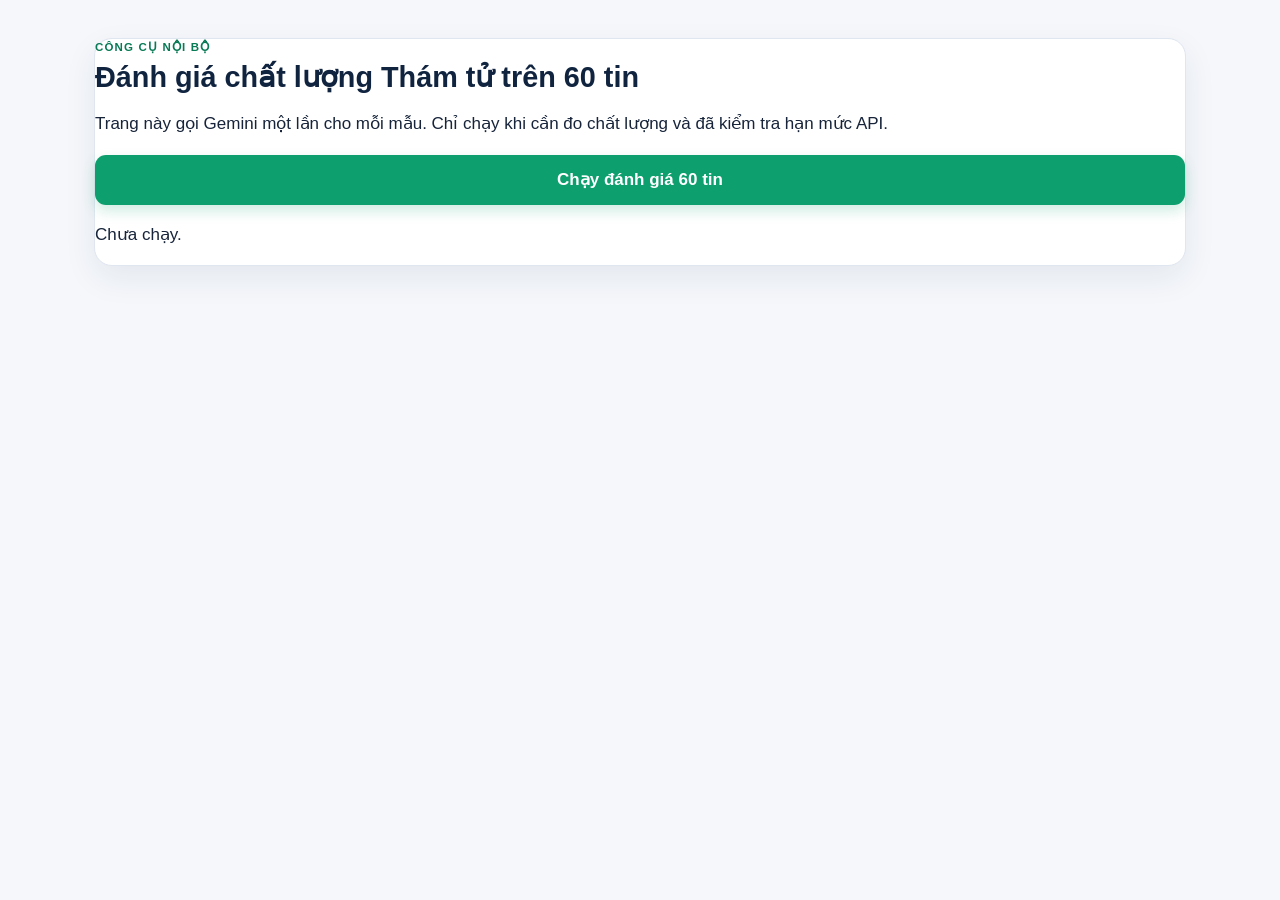
==== evaluation.html @ e49171df "Co-authored-by: 0142905547 <0142905547@users.noreply.github.com> Co-authored-by: Rex Lapis <Michikat" ====
<!DOCTYPE html>
<html lang="vi">
<head>
    <meta charset="UTF-8">
    <meta name="viewport" content="width=device-width, initial-scale=1.0">
    <title>ScamCheck - Đánh giá 60 tin</title>
    <link rel="stylesheet" href="style.css">
</head>
<body class="evaluation-page">
    <main>
        <div class="content-card evaluation-card">
            <p class="eyebrow">Công cụ nội bộ</p>
            <h1>Đánh giá chất lượng Thám tử trên 60 tin</h1>
            <p>Trang này gọi Gemini một lần cho mỗi mẫu. Chỉ chạy khi cần đo chất lượng và đã kiểm tra hạn mức API.</p>
            <button type="button" id="runEvaluationBtn" class="primary-action">Chạy đánh giá 60 tin</button>
            <button type="button" id="downloadEvaluationBtn" class="utility-btn hidden">Tải báo cáo JSON</button>
            <p id="evaluationProgress" aria-live="polite">Chưa chạy.</p>
            <div id="evaluationSummary"></div>
            <div class="evaluation-table-wrap"><table id="evaluationTable"></table></div>
        </div>
    </main>
    <script src="config.js"></script>
    <script src="evaluation-dataset.js"></script>
    <script type="module" src="evaluation.js"></script>
</body>
</html>
---- style.css ----
* { box-sizing: border-box; }

:root {
    --navy: #10233f;
    --navy-soft: #203b60;
    --blue: #2563eb;
    --blue-light: #eaf2ff;
    --green: #0d9f6e;
    --green-dark: #087a55;
    --green-light: #e5f7f0;
    --orange: #e87922;
    --red: #d83a3a;
    --ink: #17243a;
    --muted: #66758c;
    --line: #dfe6ef;
    --surface: #fff;
    --canvas: #f5f7fb;
    --shadow: 0 12px 32px rgb(25 48 78 / 8%);
}

html { scroll-behavior: smooth; }
body {
    margin: 0;
    background: var(--canvas);
    color: var(--ink);
    font-family: Inter, "Segoe UI", Arial, sans-serif;
    font-size: 17px;
    line-height: 1.55;
}
button, textarea { font: inherit; }
button { cursor: pointer; }
.hidden { display: none !important; }

.app-shell { display: grid; min-height: 100vh; grid-template-columns: 276px minmax(0, 1fr); }
.sidebar {
    position: sticky;
    top: 0;
    display: flex;
    height: 100vh;
    flex-direction: column;
    padding: 28px 20px;
    border-right: 1px solid var(--line);
    background: #fbfcfe;
}
.brand { display: flex; align-items: center; gap: 12px; color: var(--navy); text-decoration: none; }
.brand-mark {
    display: grid;
    width: 46px;
    height: 46px;
    place-items: center;
    border-radius: 14px 14px 20px 20px;
    background: var(--green);
    box-shadow: 0 6px 14px rgb(13 159 110 / 23%);
    color: #fff;
    font-size: 1.45rem;
    font-weight: 900;
}
.brand strong, .brand small { display: block; }
.brand strong { font-size: 1.18rem; }
.brand small { color: var(--muted); font-size: .76rem; }
.category-navigation { margin-top: 48px; }
.nav-label { margin: 0 12px 10px; color: #8a96a8; font-size: .72rem; font-weight: 800; letter-spacing: .12em; text-transform: uppercase; }
.category-btn {
    display: flex;
    width: 100%;
    align-items: center;
    gap: 12px;
    margin: 5px 0;
    padding: 12px;
    border: 0;
    border-radius: 13px;
    background: transparent;
    color: #52627a;
    text-align: left;
}
.category-btn:hover { background: #f0f4f8; color: var(--navy); }
.category-btn.is-active { background: var(--green-light); color: var(--green-dark); }
.category-icon {
    display: grid;
    flex: 0 0 40px;
    height: 40px;
    place-items: center;
    border: 1px solid var(--line);
    border-radius: 11px;
    background: #fff;
    font-size: 1.25rem;
    font-weight: 800;
}
.category-btn.is-active .category-icon { border-color: #b8e9d8; background: #fff; }
.category-btn strong, .category-btn small { display: block; }
.category-btn strong { font-size: .95rem; }
.category-btn small { margin-top: 2px; color: #8793a5; font-size: .7rem; font-weight: 500; }
.sidebar-tip { display: flex; gap: 10px; margin-top: auto; padding: 14px; border: 1px solid #cfe9df; border-radius: 14px; background: var(--green-light); }
.sidebar-tip p { margin: 0; color: #426356; font-size: .73rem; line-height: 1.45; }
.sidebar-tip strong { display: block; margin-bottom: 2px; color: var(--green-dark); font-size: .78rem; }

.main-column { min-width: 0; }
.topbar { display: flex; min-height: 102px; align-items: center; justify-content: space-between; padding: 20px clamp(24px, 5vw, 64px); border-bottom: 1px solid var(--line); background: rgb(255 255 255 / 88%); }
.eyebrow { margin: 0 0 3px; color: var(--green-dark); font-size: .72rem; font-weight: 800; letter-spacing: .1em; text-transform: uppercase; }
h1, h2, h3, h4, p { overflow-wrap: break-word; }
h1 { margin: 0; color: var(--navy); font-size: clamp(1.35rem, 3vw, 1.8rem); line-height: 1.2; }
h2 { margin: 9px 0; color: var(--navy); font-size: clamp(1.7rem, 4vw, 2.45rem); line-height: 1.18; }
h3 { color: var(--navy); }
.safety-status { display: flex; align-items: center; gap: 8px; padding: 8px 13px; border: 1px solid #cceadd; border-radius: 999px; background: #f3fbf8; color: var(--green-dark); font-size: .78rem; font-weight: 700; }
.safety-status span { width: 8px; height: 8px; border-radius: 50%; background: var(--green); box-shadow: 0 0 0 4px rgb(13 159 110 / 12%); }
main { width: min(100%, 1220px); margin-inline: auto; padding: 38px clamp(24px, 5vw, 64px) 60px; }

.welcome-panel { display: flex; align-items: center; justify-content: space-between; gap: 30px; margin-bottom: 28px; padding: 28px 34px; overflow: hidden; border: 1px solid #cceadf; border-radius: 20px; background: linear-gradient(120deg, #f0faf6 0%, #f9fcfb 70%); }
.welcome-panel p, .section-intro p { max-width: 700px; margin: 0; color: var(--muted); }
.section-tag { display: inline-flex; padding: 5px 10px; border-radius: 999px; background: #dff5ec; color: var(--green-dark); font-size: .72rem; font-weight: 800; letter-spacing: .07em; text-transform: uppercase; }
.section-tag.blue { background: var(--blue-light); color: #2358bd; }
.section-tag.orange { background: #fff0e4; color: #b5530a; }
.shield-visual { display: grid; flex: 0 0 90px; height: 98px; place-items: center; border-radius: 28px 28px 42px 42px; background: var(--green); box-shadow: 0 15px 35px rgb(13 159 110 / 22%); color: #fff; font-size: 2.8rem; font-weight: 800; }
.checker-grid { display: grid; grid-template-columns: minmax(0, 1.7fr) minmax(260px, .8fr); gap: 22px; align-items: start; }
.content-card { border: 1px solid var(--line); border-radius: 18px; background: var(--surface); box-shadow: var(--shadow); }
.input-card, .guide-card, .practice-card, .history-card { padding: clamp(22px, 4vw, 34px); }
.card-heading, .card-heading > div, .history-heading { display: flex; align-items: center; justify-content: space-between; gap: 12px; }
.card-heading { margin-bottom: 25px; }
.card-heading h3, .history-heading h3 { margin: 0; font-size: 1.15rem; }
.step-number { display: inline-grid; width: 32px; height: 32px; place-items: center; border-radius: 9px; background: var(--green-light); color: var(--green-dark); font-weight: 800; }
.privacy-note { color: var(--muted); font-size: .72rem; }
label { display: block; margin-bottom: 8px; color: #35445b; font-size: .86rem; font-weight: 700; }
textarea { width: 100%; min-height: 180px; padding: 16px; border: 1.5px solid #cfd8e5; border-radius: 13px; outline: none; color: var(--ink); line-height: 1.6; resize: vertical; transition: .2s; }
textarea:focus { border-color: var(--green); box-shadow: 0 0 0 4px rgb(13 159 110 / 10%); }
textarea::placeholder { color: #9aa5b5; }
.sample-messages { margin: 18px 0 22px; }
.sample-messages p { margin: 0 0 9px; color: var(--muted); font-size: .78rem; }
.sample-buttons { display: flex; flex-wrap: wrap; gap: 8px; }
.sample-btn { padding: 8px 11px; border: 1px solid var(--line); border-radius: 9px; background: #f8fafc; color: #52627a; font-size: .74rem; font-weight: 700; }
.sample-btn:hover { border-color: #a8d9c7; background: var(--green-light); color: var(--green-dark); }
.primary-action, .practice-choices button, .quiz-move-controls button, .submit-quiz-btn, .retry-quiz-btn { min-height: 50px; border: 0; border-radius: 11px; font-weight: 800; }
.primary-action { display: flex; width: 100%; align-items: center; justify-content: center; gap: 9px; background: var(--green); color: #fff; box-shadow: 0 6px 14px rgb(13 159 110 / 20%); }
.primary-action:hover { background: var(--green-dark); }
button:focus-visible, textarea:focus-visible, .history-item:focus-visible { outline: 3px solid #f5a623; outline-offset: 3px; }
button:disabled { cursor: not-allowed; opacity: .55; }
.guide-card { position: sticky; top: 122px; }
.guide-card > h3 { margin: 14px 0 22px; font-size: 1.1rem; }
.warning-list { display: grid; gap: 17px; margin: 0; padding: 0; list-style: none; }
.warning-list li { display: flex; align-items: center; gap: 12px; }
.warning-list li > span { display: grid; flex: 0 0 37px; height: 37px; place-items: center; border-radius: 10px; background: #fff3e9; color: var(--orange); font-weight: 900; }
.warning-list strong, .warning-list small { display: block; }
.warning-list strong { color: #34435a; font-size: .82rem; }
.warning-list small { color: var(--muted); font-size: .7rem; }
.guide-footer { margin: 23px 0 0; padding: 13px; border-radius: 10px; background: #f4f7fa; color: var(--muted); font-size: .74rem; }
.loading-indicator { display: flex; align-items: center; gap: 10px; margin-top: 14px; color: var(--green-dark); font-size: .8rem; font-weight: 700; }
.spinner { width: 20px; height: 20px; border: 3px solid #cdebe0; border-top-color: var(--green); border-radius: 50%; animation: spin .8s linear infinite; }
@keyframes spin { to { transform: rotate(360deg); } }

.result-card { margin-top: 24px; padding: clamp(22px, 4vw, 34px); }
#result { white-space: pre-wrap; }
.risk-badge { display: flex; align-items: center; gap: 12px; margin-bottom: 20px; padding: 15px 18px; border: 2px solid currentColor; border-radius: 13px; font-weight: 800; }
.risk-badge::before { display: grid; width: 34px; height: 34px; place-items: center; border-radius: 50%; background: currentColor; color: #fff; content: "!"; font-size: 1.2rem; }
.risk-green { background: #e1f5e9; color: #147443; }
.risk-green::before { content: "✓"; }
.risk-yellow { background: #fff5cf; color: #795800; }
.risk-red { background: #fde6e6; color: #a62121; }
.analysis-section { margin-top: 16px; padding: 20px; border-radius: 13px; white-space: normal; }
.analysis-section h3 { margin: 0 0 12px; }
.analysis-section h4 { margin: 20px 0 8px; }
.technical-analysis { border: 1px solid #cfe0ef; background: #f6faff; }
.psychology-analysis { border: 1px solid #d9d0ef; background: #faf8ff; }
.psychology-analysis p { margin: 0; }
.recommended-actions { padding-left: 24px; }
mark { padding: .08em .2em; border-radius: 3px; background: #ffe778; color: #1f2937; font-weight: 700; }
.fake-domain-warning { margin-top: 14px; padding: 14px; border: 2px solid var(--red); border-radius: 10px; background: #fff0f0; color: #9f2020; }

.section-intro { margin-bottom: 28px; padding: 6px 2px; }
.section-intro h2 { margin-top: 12px; }
.question-navigation { margin-bottom: 22px; padding-bottom: 22px; border-bottom: 1px solid var(--line); }
.question-navigation p { margin: 0 0 12px; color: var(--navy); font-size: .84rem; font-weight: 800; }
.question-number-list { display: grid; grid-template-columns: repeat(10, 1fr); gap: 7px; }
.question-number-btn { min-height: 42px; border: 1px solid #cfd8e5; border-radius: 9px; background: #f5f7fa; color: #627188; font-weight: 700; }
.question-number-btn.is-current { border-color: var(--blue); box-shadow: 0 0 0 3px rgb(37 99 235 / 10%); }
.question-number-btn.is-answered { border-color: #9bcab8; background: var(--green-light); color: var(--green-dark); }
.practice-score { color: var(--muted); font-size: .82rem; font-weight: 700; }
.practice-question { min-height: 180px; padding: 22px; border: 1px solid #d6e2f3; border-radius: 14px; background: #f7faff; }
.practice-question h3 { margin-top: 0; }
.practice-choices, .quiz-move-controls { display: grid; grid-template-columns: 1fr 1fr; gap: 12px; margin-top: 14px; }
.practice-scam-btn { background: #d83a3a; color: #fff; }
.practice-safe-btn { background: var(--green); color: #fff; }
.practice-choices button[aria-pressed="true"] { box-shadow: 0 0 0 4px #f6b935; transform: translateY(-1px); }
.secondary-quiz-btn { border: 1px solid #bbcae0 !important; background: #fff; color: #315a93; }
.submit-quiz-btn { width: 100%; margin-top: 14px; background: var(--blue); color: #fff; }
.quiz-results { padding: 22px; border: 1px solid #b9d2f5; border-radius: 14px; background: #f7faff; }
.quiz-results h3 { margin-top: 0; }
.quiz-score-summary { color: var(--navy); font-size: 1.2rem; font-weight: 800; }
.quiz-review-list { display: grid; gap: 8px; padding: 0; list-style: none; }
.quiz-review-item { padding: 11px 14px; border-radius: 9px; font-weight: 700; }
.quiz-review-item.is-correct { background: #dff5e9; color: #12643b; }
.quiz-review-item.is-incorrect { background: #fde7e7; color: #9d2424; }
.quiz-advice { padding: 15px; border-radius: 10px; background: #fff5cf; color: #6e5305; }
.retry-quiz-btn { width: 100%; background: var(--green); color: #fff; }

.history-heading { padding-bottom: 18px; border-bottom: 1px solid var(--line); }
.history-heading span { color: var(--muted); font-size: .72rem; }
.history-list { display: grid; gap: 10px; margin-top: 18px; }
.history-item { position: relative; width: 100%; min-height: 76px; padding: 15px 46px 15px 17px; border: 1px solid var(--line); border-radius: 12px; background: #fbfcfd; color: var(--ink); text-align: left; }
.history-item::after { position: absolute; top: 50%; right: 18px; color: #9ba7b7; content: "→"; transform: translateY(-50%); }
.history-item:hover { border-color: #a8d9c7; background: #f3fbf8; }
.history-item strong { color: var(--green-dark); }
.empty-state { margin: 0; padding: 50px 20px; border: 1px dashed #cbd5e1; border-radius: 12px; color: var(--muted); text-align: center; }
footer { padding: 22px 30px 30px; color: var(--muted); font-size: .72rem; text-align: center; }

@media (max-width: 900px) {
    .app-shell { grid-template-columns: 1fr; }
    .sidebar { position: sticky; z-index: 20; top: 0; display: block; width: 100%; height: auto; padding: 12px 18px 0; border-right: 0; border-bottom: 1px solid var(--line); }
    .brand { position: absolute; top: 12px; left: 18px; }
    .brand-mark { width: 38px; height: 38px; border-radius: 11px 11px 16px 16px; font-size: 1.1rem; }
    .brand small { display: none; }
    .category-navigation { display: flex; justify-content: flex-end; gap: 3px; margin: 0; }
    .nav-label, .category-btn small, .sidebar-tip { display: none; }
    .category-btn { width: auto; margin: 0; padding: 7px 9px 11px; flex-direction: column; gap: 3px; font-size: .7rem; }
    .category-btn strong { font-size: .7rem; }
    .category-icon { width: 27px; height: 27px; flex-basis: 27px; border: 0; background: transparent; font-size: 1rem; }
    .category-btn.is-active { border-radius: 10px 10px 0 0; }
    .topbar { min-height: 82px; }
    .checker-grid { grid-template-columns: 1fr; }
    .guide-card { position: static; }
}

@media (max-width: 580px) {
    body { font-size: 16px; }
    .brand strong { display: none; }
    .category-navigation { justify-content: space-between; margin-left: 47px; }
    .category-btn { flex: 1; }
    .topbar { padding: 16px 20px; }
    .safety-status { display: none; }
    main { padding: 24px 16px 42px; }
    .welcome-panel { padding: 22px; }
    .shield-visual { display: none; }
    .privacy-note { display: none; }
    .sample-buttons { display: grid; grid-template-columns: 1fr; }
    .sample-btn { text-align: left; }
    .question-number-list { grid-template-columns: repeat(5, 1fr); }
    .practice-choices, .quiz-move-controls { grid-template-columns: 1fr; }
    .history-heading { align-items: flex-start; flex-direction: column; }
}
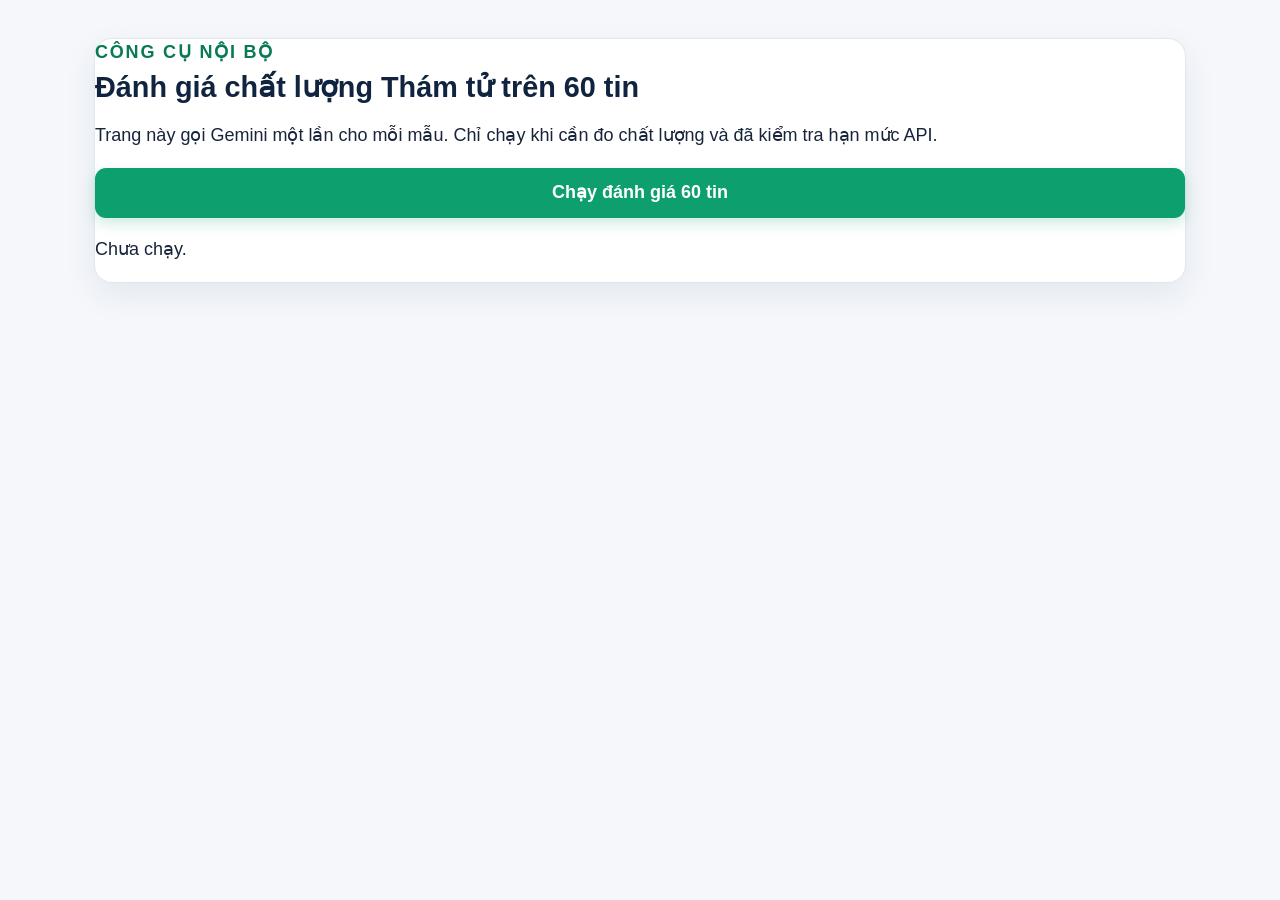
==== commit 9a227683: "please" ====
--- a/evaluation.html
+++ b/evaluation.html
@@ -19,7 +19,7 @@
             <div class="evaluation-table-wrap"><table id="evaluationTable"></table></div>
         </div>
     </main>
-    <script src="config.js"></script>
+    <script src="frontend-config.js"></script>
     <script src="evaluation-dataset.js"></script>
     <script type="module" src="evaluation.js"></script>
 </body>
--- a/style.css
+++ b/style.css
@@ -95,6 +95,8 @@
 .sidebar-tip strong { display: block; margin-bottom: 2px; color: var(--green-dark); font-size: .78rem; }
 
 .main-column { min-width: 0; }
+.main-column { display: flex; min-height: 100vh; flex-direction: column; }
+.main-column main { flex: 1; }
 .topbar { display: flex; min-height: 102px; align-items: center; justify-content: space-between; padding: 20px clamp(24px, 5vw, 64px); border-bottom: 1px solid var(--line); background: rgb(255 255 255 / 88%); }
 .eyebrow { margin: 0 0 3px; color: var(--green-dark); font-size: .72rem; font-weight: 800; letter-spacing: .1em; text-transform: uppercase; }
 h1, h2, h3, h4, p { overflow-wrap: break-word; }
@@ -111,7 +113,7 @@
 .section-tag.blue { background: var(--blue-light); color: #2358bd; }
 .section-tag.orange { background: #fff0e4; color: #b5530a; }
 .shield-visual { display: grid; flex: 0 0 90px; height: 98px; place-items: center; border-radius: 28px 28px 42px 42px; background: var(--green); box-shadow: 0 15px 35px rgb(13 159 110 / 22%); color: #fff; font-size: 2.8rem; font-weight: 800; }
-.checker-grid { display: grid; grid-template-columns: minmax(0, 1.7fr) minmax(260px, .8fr); gap: 22px; align-items: start; }
+.checker-grid { display: grid; grid-template-columns: minmax(0, 1fr); gap: 22px; align-items: start; }
 .content-card { border: 1px solid var(--line); border-radius: 18px; background: var(--surface); box-shadow: var(--shadow); }
 .input-card, .guide-card, .practice-card, .history-card { padding: clamp(22px, 4vw, 34px); }
 .card-heading, .card-heading > div, .history-heading { display: flex; align-items: center; justify-content: space-between; gap: 12px; }
@@ -123,6 +125,8 @@
 textarea { width: 100%; min-height: 180px; padding: 16px; border: 1.5px solid #cfd8e5; border-radius: 13px; outline: none; color: var(--ink); line-height: 1.6; resize: vertical; transition: .2s; }
 textarea:focus { border-color: var(--green); box-shadow: 0 0 0 4px rgb(13 159 110 / 10%); }
 textarea::placeholder { color: #9aa5b5; }
+.word-count { margin: 6px 0 0; color: var(--muted); text-align: right; font-weight: 700; }
+.word-count.is-over-limit { color: #b42318; }
 .sample-messages { margin: 18px 0 22px; }
 .sample-messages p { margin: 0 0 9px; color: var(--muted); font-size: .78rem; }
 .sample-buttons { display: flex; flex-wrap: wrap; gap: 8px; }
@@ -148,16 +152,78 @@
 
 .result-card { margin-top: 24px; padding: clamp(22px, 4vw, 34px); }
 #result { white-space: pre-wrap; }
-.risk-badge { display: flex; align-items: center; gap: 12px; margin-bottom: 20px; padding: 15px 18px; border: 2px solid currentColor; border-radius: 13px; font-weight: 800; }
-.risk-badge::before { display: grid; width: 34px; height: 34px; place-items: center; border-radius: 50%; background: currentColor; color: #fff; content: "!"; font-size: 1.2rem; }
-.risk-green { background: #e1f5e9; color: #147443; }
+.detective-board { overflow: hidden; border: 1px solid #ccd7e5; border-radius: 18px; background: #f7f4ed; box-shadow: 0 12px 28px rgb(16 35 63 / 9%); white-space: normal; animation: board-enter .42s ease-out both; }
+.case-header { display: grid; grid-template-columns: minmax(0, 1fr) minmax(220px, .52fr); gap: 24px; padding: clamp(22px, 4vw, 32px); border-bottom: 1px solid #cdd5de; background: linear-gradient(135deg, #172b46, #243f61); color: #fff; }
+.case-kicker, .case-source-label, .evidence-label { display: block; font-size: .7rem; font-weight: 850; letter-spacing: .1em; text-transform: uppercase; }
+.case-kicker { margin-bottom: 5px; color: #b9cbe1; }
+.case-header .case-heading h3 { margin: 0; color: #fff; font-size: clamp(1.35rem, 3vw, 1.9rem); }
+.case-metadata { display: flex; flex-wrap: wrap; gap: 10px 28px; margin: 18px 0 0; }
+.case-metadata div { min-width: 150px; }
+.case-metadata dt { color: #b9cbe1; font-size: .68rem; font-weight: 750; text-transform: uppercase; }
+.case-metadata dd { margin: 2px 0 0; color: #fff; font-family: ui-monospace, SFMono-Regular, Consolas, monospace; font-size: .8rem; font-weight: 750; }
+.case-header .risk-badge { align-self: center; min-height: 80px; margin: 0; padding: 16px 20px; border-width: 1px; box-shadow: none; }
+.case-header .risk-badge::before { width: 40px; height: 40px; flex-basis: 40px; font-size: 1.2rem; }
+.case-header .risk-copy strong { font-size: clamp(1.25rem, 3vw, 1.7rem); }
+.case-source { margin: clamp(20px, 4vw, 30px); padding: 18px 20px; border: 1px solid #d5d0c6; border-left: 5px solid #64748b; border-radius: 8px; background: #fff; }
+.case-source-label { margin-bottom: 9px; color: #59677a; }
+.case-source .message-content { color: #26364d; line-height: 1.75; }
+.detective-board > .fake-domain-warning { margin: 0 clamp(20px, 4vw, 30px) 24px; }
+.evidence-timeline { padding: 0 clamp(20px, 4vw, 30px) clamp(24px, 4vw, 34px); }
+.evidence-timeline > h4 { margin: 0 0 18px; color: #253a56; font-size: 1.06rem; }
+.evidence-list { margin: 0; padding: 0; list-style: none; }
+.evidence-step { position: relative; padding: 0 0 30px 44px; animation: evidence-enter .42s ease-out both; animation-delay: calc(90ms + var(--evidence-index, 0) * 70ms); }
+.evidence-step::before { position: absolute; z-index: 1; top: 23px; left: 10px; width: 13px; height: 13px; border: 4px solid #f7f4ed; border-radius: 50%; background: #64748b; box-shadow: 0 0 0 2px #64748b; content: ""; }
+.evidence-step:not(:last-child)::after { position: absolute; top: 34px; bottom: -4px; left: 17px; width: 2px; background: repeating-linear-gradient(to bottom, #9aa6b5 0 7px, transparent 7px 13px); content: ""; }
+.evidence-card { padding: 20px; border: 1px solid #d7dce3; border-top: 4px solid #64748b; border-radius: 11px; background: #fff; box-shadow: 0 6px 15px rgb(16 35 63 / 6%); }
+.evidence-card.evidence-yellow { border-top-color: #b17d00; }
+.evidence-card.evidence-red { border-top-color: #b52c2c; }
+.evidence-card-heading { display: grid; grid-template-columns: 42px minmax(0, 1fr) auto; align-items: start; gap: 12px; }
+.evidence-number { display: grid; width: 42px; height: 42px; place-items: center; border-radius: 8px; background: #eef1f5; color: #34445a; font-family: ui-monospace, SFMono-Regular, Consolas, monospace; font-weight: 900; }
+.evidence-label { color: #67758a; }
+.evidence-card h4 { margin: 3px 0 0; color: #223650; font-size: 1rem; line-height: 1.35; }
+.evidence-severity { align-self: start; padding: 5px 9px; border-radius: 999px; font-size: .68rem; font-weight: 850; white-space: nowrap; }
+.severity-green { background: #dff5e9; color: #12643b; }
+.severity-yellow { background: #fff0b5; color: #674b00; }
+.severity-red { background: #fde1e1; color: #962222; }
+.evidence-explanation { margin: 15px 0 10px; color: #56667c; }
+.evidence-quote { margin: 0; padding: 13px 16px; border-left: 4px solid #9ba8b8; border-radius: 6px; background: #f6f7f9; color: #27384f; font-style: italic; }
+.no-evidence-note { display: flex; align-items: center; gap: 13px; padding: 17px 19px; border: 1px solid #b9dfcf; border-radius: 10px; background: #fff; color: #12643b; }
+.no-evidence-note > span { display: grid; width: 34px; height: 34px; flex: 0 0 34px; place-items: center; border-radius: 50%; background: var(--green); color: #fff; font-weight: 900; }
+.no-evidence-note p, .no-evidence-note strong { display: block; margin: 0; }
+.conclusion-step { padding-bottom: 0; }
+.conclusion-step::before { top: 27px; background: #243f61; box-shadow: 0 0 0 2px #243f61; }
+.final-conclusion { display: flex; align-items: center; gap: 16px; padding: 20px; border: 2px solid; border-radius: 12px; background: #fff; }
+.conclusion-icon { display: grid; width: 46px; height: 46px; flex: 0 0 46px; place-items: center; border-radius: 50%; background: #243f61; color: #fff; font-size: 1.35rem; font-weight: 900; }
+.final-conclusion h4 { margin: 2px 0; color: inherit; font-size: 1.35rem; }
+.final-conclusion p { margin: 0; color: #435269; }
+.conclusion-green { border-color: #4e9c75; color: #12643b; }
+.conclusion-yellow { border-color: #b88a18; color: #6b5006; }
+.conclusion-red { border-color: #c14a4a; color: #962222; }
+.recommended-actions-panel { margin-top: 22px; }
+.visually-hidden { position: absolute !important; width: 1px !important; height: 1px !important; padding: 0 !important; margin: -1px !important; overflow: hidden !important; clip: rect(0, 0, 0, 0) !important; white-space: nowrap !important; border: 0 !important; }
+@keyframes board-enter { from { opacity: 0; transform: translateY(10px); } to { opacity: 1; transform: translateY(0); } }
+@keyframes evidence-enter { from { opacity: 0; transform: translateY(8px); } to { opacity: 1; transform: translateY(0); } }
+.risk-badge { display: flex; width: 100%; min-height: 94px; align-items: center; gap: 19px; margin-bottom: 22px; padding: 21px 28px; border: 2px solid currentColor; border-radius: 17px; box-shadow: 0 9px 24px rgb(16 35 63 / 9%); }
+.risk-badge::before { display: grid; width: 48px; height: 48px; flex: 0 0 48px; place-items: center; border-radius: 50%; background: var(--risk-accent); color: #fff; content: "!"; font-size: 1.55rem; font-weight: 900; box-shadow: 0 5px 12px rgb(16 35 63 / 14%); }
+.risk-copy, .risk-copy span, .risk-copy strong { display: block; }
+.risk-copy span { margin-bottom: 2px; font-size: .72rem; font-weight: 850; letter-spacing: .1em; line-height: 1.2; text-transform: uppercase; opacity: .78; }
+.risk-copy strong { font-size: clamp(1.55rem, 4vw, 2.15rem); font-weight: 900; letter-spacing: -.025em; line-height: 1.08; }
+.risk-green { --risk-accent: #147443; background: #e1f5e9; color: #147443; }
 .risk-green::before { content: "✓"; }
-.risk-yellow { background: #fff5cf; color: #795800; }
-.risk-red { background: #fde6e6; color: #a62121; }
+.risk-yellow { --risk-accent: #795800; background: #fff5cf; color: #795800; }
+.risk-red { --risk-accent: #a62121; background: #fde6e6; color: #a62121; }
 .analysis-section { margin-top: 16px; padding: 20px; border-radius: 13px; white-space: normal; }
 .analysis-section h3 { margin: 0 0 12px; }
 .analysis-section h4 { margin: 20px 0 8px; }
 .technical-analysis { border: 1px solid #cfe0ef; background: #f6faff; }
+.safe-result-summary { border: 1px solid #b9dfcf; background: #f3fbf7; }
+.safe-result-summary h3 { color: var(--green-dark); }
+.safe-confirmation { display: flex; align-items: center; gap: 10px; margin: 18px 0 0; padding: 13px 15px; border-radius: 10px; background: #dff5e9; color: #12643b; font-weight: 750; }
+.safe-confirmation span { display: grid; flex: 0 0 28px; height: 28px; place-items: center; border-radius: 50%; background: var(--green); color: #fff; font-weight: 900; }
+.unsupported-language { display: flex; align-items: flex-start; gap: 15px; border: 1px solid #e3c886; background: #fff9e9; }
+.unsupported-language > span { display: grid; flex: 0 0 42px; height: 42px; place-items: center; border-radius: 11px; background: #f5a623; color: #fff; font-weight: 900; }
+.unsupported-language h3 { margin: 0 0 5px; color: #76520a; }
+.unsupported-language p { margin: 0; color: #6d5a2d; }
 .psychology-analysis { border: 1px solid #d9d0ef; background: #faf8ff; }
 .psychology-analysis p { margin: 0; }
 .recommended-actions { padding-left: 24px; }
@@ -166,22 +232,49 @@
 
 .section-intro { margin-bottom: 28px; padding: 6px 2px; }
 .section-intro h2 { margin-top: 12px; }
-.question-navigation { margin-bottom: 22px; padding-bottom: 22px; border-bottom: 1px solid var(--line); }
-.question-navigation p { margin: 0 0 12px; color: var(--navy); font-size: .84rem; font-weight: 800; }
-.question-number-list { display: grid; grid-template-columns: repeat(10, 1fr); gap: 7px; }
-.question-number-btn { min-height: 42px; border: 1px solid #cfd8e5; border-radius: 9px; background: #f5f7fa; color: #627188; font-weight: 700; }
-.question-number-btn.is-current { border-color: var(--blue); box-shadow: 0 0 0 3px rgb(37 99 235 / 10%); }
-.question-number-btn.is-answered { border-color: #9bcab8; background: var(--green-light); color: var(--green-dark); }
-.practice-score { color: var(--muted); font-size: .82rem; font-weight: 700; }
-.practice-question { min-height: 180px; padding: 22px; border: 1px solid #d6e2f3; border-radius: 14px; background: #f7faff; }
-.practice-question h3 { margin-top: 0; }
-.practice-choices, .quiz-move-controls { display: grid; grid-template-columns: 1fr 1fr; gap: 12px; margin-top: 14px; }
-.practice-scam-btn { background: #d83a3a; color: #fff; }
-.practice-safe-btn { background: var(--green); color: #fff; }
-.practice-choices button[aria-pressed="true"] { box-shadow: 0 0 0 4px #f6b935; transform: translateY(-1px); }
-.secondary-quiz-btn { border: 1px solid #bbcae0 !important; background: #fff; color: #315a93; }
-.submit-quiz-btn { width: 100%; margin-top: 14px; background: var(--blue); color: #fff; }
-.quiz-results { padding: 22px; border: 1px solid #b9d2f5; border-radius: 14px; background: #f7faff; }
+.practice-workspace { width: 100%; }
+.quiz-kicker { color: #6b7280; font-size: .7rem; font-weight: 800; letter-spacing: .1em; text-transform: uppercase; }
+.quiz-progress-summary { min-width: 86px; text-align: right; }
+.quiz-progress-summary strong, .quiz-progress-summary span { display: block; }
+.quiz-progress-summary strong { color: var(--blue); font-size: 1.1rem; }
+.quiz-progress-summary span { color: var(--muted); font-size: .7rem; }
+.quiz-progress-track { height: 6px; margin-top: 18px; overflow: hidden; border-radius: 999px; background: #e8edf5; }
+.quiz-progress-track span { display: block; width: 0; height: 100%; background: var(--blue); transition: width .25s ease; }
+.quiz-exam-layout { display: grid; grid-template-columns: minmax(0, 1fr) 280px; align-items: start; gap: 20px; }
+.quiz-question-panel { min-width: 0; min-height: 520px; padding: 28px 30px 24px; }
+.question-card-heading { display: flex; align-items: flex-start; justify-content: space-between; gap: 20px; margin-bottom: 26px; padding-bottom: 20px; border-bottom: 1px solid #e7ebf1; }
+.question-card-heading h3 { margin: 4px 0 0; font-size: 1.12rem; }
+.practice-score { display: inline-flex; flex: 0 0 auto; margin: 0; padding: 6px 11px; border-radius: 6px; background: #eef4ff; color: #2458af; font-size: .76rem; font-weight: 800; }
+.practice-question { min-height: 190px; }
+.practice-question .question-prompt { margin: 0 0 14px; color: var(--navy); font-size: 1.05rem; font-weight: 800; }
+.practice-message { margin: 0; padding: 20px 22px; border: 1px solid #dce3ed; border-left: 4px solid #91a7c6; border-radius: 8px; background: #f8fafc; color: #263750; font-size: 1.02rem; line-height: 1.7; }
+.practice-choices { display: grid; gap: 12px; margin-top: 22px; }
+.practice-choices button { display: flex; width: 100%; min-height: 58px; align-items: center; gap: 14px; padding: 10px 16px; border: 1px solid #d5dce7; border-radius: 8px; background: #fff; color: #263750; text-align: left; transition: border-color .16s, background .16s, box-shadow .16s; }
+.practice-choices button:hover { border-color: #7ca5e8; background: #f7faff; }
+.answer-letter { display: grid; flex: 0 0 34px; height: 34px; place-items: center; border: 1px solid #cbd4e1; border-radius: 50%; background: #f7f9fc; color: #64748b; font-weight: 800; }
+.practice-choices button[aria-pressed="true"] { border-color: var(--blue); background: #eef5ff; box-shadow: 0 0 0 2px rgb(37 99 235 / 12%); color: #174da6; }
+.practice-choices button[aria-pressed="true"] .answer-letter { border-color: var(--blue); background: var(--blue); color: #fff; }
+.quiz-move-controls { display: flex; justify-content: space-between; gap: 12px; margin-top: 30px; padding-top: 20px; border-top: 1px solid #edf0f4; }
+.quiz-move-controls button { min-width: 138px; padding-inline: 18px; }
+.secondary-quiz-btn { border: 1px solid #c7d0de !important; background: #fff; color: #315a93; }
+.secondary-quiz-btn:not(:disabled):hover { border-color: var(--blue) !important; background: #f4f8ff; }
+.question-navigation { position: sticky; top: 122px; padding: 22px 20px 20px; background: #fff; box-shadow: 0 6px 22px rgb(25 48 78 / 7%); }
+.question-navigation-heading { display: flex; align-items: center; justify-content: space-between; gap: 12px; }
+.question-navigation-heading p { margin: 3px 0 0; color: var(--navy); font-size: .92rem; font-weight: 800; }
+.question-number-list { display: grid; grid-template-columns: repeat(5, 1fr); gap: 9px; margin-top: 18px; }
+.question-number-btn { aspect-ratio: 1; min-width: 0; border: 1px solid #cfd7e3; border-radius: 6px; background: #fff; color: #5f6f85; font-weight: 750; }
+.question-number-btn:hover { border-color: #7ca5e8; }
+.question-number-btn.is-answered { border-color: var(--blue); background: var(--blue); color: #fff; }
+.question-number-btn.is-current { border-color: #f59e0b; box-shadow: 0 0 0 3px rgb(245 158 11 / 22%); }
+.question-legend { display: flex; flex-wrap: wrap; gap: 9px 14px; margin-top: 20px; color: var(--muted); font-size: .7rem; }
+.question-legend span { display: inline-flex; align-items: center; gap: 6px; }
+.question-legend i { width: 12px; height: 12px; border-radius: 3px; }
+.legend-current { border: 2px solid #f59e0b; background: #fff; }
+.legend-answered { background: var(--blue); }
+.submit-quiz-btn { width: 100%; margin-top: 24px; background: var(--blue); color: #fff; }
+.submit-quiz-btn:not(:disabled):hover { background: #174fbd; }
+.quiz-submit-hint { margin: 9px 0 0; color: var(--muted); font-size: .7rem; text-align: center; }
+.quiz-results { margin-top: 20px; padding: 22px; border: 1px solid #b9d2f5; border-radius: 14px; background: #f7faff; }
 .quiz-results h3 { margin-top: 0; }
 .quiz-score-summary { color: var(--navy); font-size: 1.2rem; font-weight: 800; }
 .quiz-review-list { display: grid; gap: 8px; padding: 0; list-style: none; }
@@ -216,6 +309,9 @@
     .topbar { min-height: 82px; }
     .checker-grid { grid-template-columns: 1fr; }
     .guide-card { position: static; }
+    .quiz-exam-layout { grid-template-columns: 1fr; }
+    .question-navigation { position: static; }
+    .question-number-list { grid-template-columns: repeat(10, minmax(38px, 1fr)); }
 }
 
 @media (max-width: 580px) {
@@ -231,7 +327,210 @@
     .privacy-note { display: none; }
     .sample-buttons { display: grid; grid-template-columns: 1fr; }
     .sample-btn { text-align: left; }
+    .quiz-progress-summary { min-width: 82px; }
+    .quiz-question-panel { padding: 22px 18px 18px; }
+    .question-card-heading { align-items: flex-start; margin-bottom: 22px; }
+    .practice-message { padding: 16px; }
+    .question-navigation { padding: 22px 18px; }
     .question-number-list { grid-template-columns: repeat(5, 1fr); }
-    .practice-choices, .quiz-move-controls { grid-template-columns: 1fr; }
+    .quiz-move-controls button { min-width: 0; flex: 1; padding-inline: 10px; }
     .history-heading { align-items: flex-start; flex-direction: column; }
 }
+
+/* Tính năng vận hành, tiếp cận và các luồng nâng cao */
+.topbar-tools, .share-controls, .library-filters { display: flex; align-items: center; flex-wrap: wrap; gap: 9px; }
+.ai-usage { padding: 8px 12px; border-radius: 999px; background: #eef4ff; color: #244f91; font-weight: 800; }
+.utility-btn, .voice-btn, .danger-outline-btn, .share-controls button, .library-filters button, #closeLibraryDetail {
+    min-height: 44px; padding: 9px 13px; border: 1px solid #b8c6d9; border-radius: 10px; background: #fff; color: var(--navy); font-weight: 750;
+}
+.utility-btn[aria-pressed="true"], .library-filters button[aria-pressed="true"] { border-color: var(--green-dark); background: var(--green-light); color: var(--green-dark); }
+.voice-btn { width: 100%; margin-top: 10px; border-color: #9ac9b8; color: var(--green-dark); }
+.voice-btn[aria-pressed="true"] { border-color: #b42318; background: #fff0f0; color: #b42318; }
+.assistive-status { min-height: 1.5em; margin: 6px 0 0; color: var(--muted); }
+.danger-outline-btn, .history-delete-btn { border-color: #d9a8a8; color: #9f2020; }
+.history-row { display: grid; grid-template-columns: minmax(0, 1fr) auto; gap: 9px; }
+.history-delete-btn { min-width: 64px; border: 1px solid; border-radius: 10px; background: #fff7f7; font-weight: 800; }
+.ai-log-panel { margin-top: 24px; padding: 16px; border: 1px solid var(--line); border-radius: 12px; }
+.ai-log-panel summary { cursor: pointer; color: var(--navy); font-weight: 800; }
+.ai-log-panel ol { max-height: 280px; overflow: auto; padding-left: 25px; }
+.ai-log-panel li { margin: 8px 0; }
+.library-card { padding: clamp(22px, 4vw, 34px); }
+.library-filters { margin-bottom: 20px; }
+.library-list { display: grid; grid-template-columns: repeat(3, minmax(0, 1fr)); gap: 14px; }
+.library-item { min-height: 130px; padding: 18px; border: 1px solid var(--line); border-radius: 13px; background: #f9fbfd; color: var(--navy); text-align: left; }
+.library-item span, .library-item strong { display: block; }
+.library-item span { margin-bottom: 8px; color: var(--green-dark); font-weight: 800; }
+.library-detail { margin-top: 22px; padding: 22px; border: 1px solid #b9d2f5; border-radius: 14px; background: #f7faff; }
+.library-detail-group { display: inline-block; margin-top: 18px; padding: 4px 9px; border-radius: 999px; background: #e7f0ff; color: #2458af; font-size: .72rem; font-weight: 800; }
+.library-detail h3 { margin: 9px 0 16px; }
+.library-example { padding: 15px 17px; border-left: 4px solid var(--blue); border-radius: 9px; background: #fff; }
+.library-example strong { color: #2458af; }
+.library-example p { margin: 6px 0 0; color: #33445c; font-style: italic; }
+.rescue-analysis { border: 1px solid #f2c99d; background: #fff9f1; }
+.rescue-choices { display: grid; grid-template-columns: repeat(2, 1fr); gap: 10px; }
+.rescue-choices button { min-height: 52px; border: 1px solid #d9a866; border-radius: 10px; background: #fff; color: #79440e; font-weight: 800; }
+.rescue-choices button.is-selected { grid-column: 1 / -1; border-color: #a75b0b; background: #fff0d8; color: #603300; box-shadow: 0 0 0 4px rgb(246 185 53 / 35%); cursor: default; opacity: 1; }
+.rescue-steps { display: grid; gap: 10px; padding-left: 24px; }
+.rescue-steps li { padding: 12px; border-radius: 9px; background: #fff; }
+.rescue-steps p { margin: 6px 0 0; }
+.share-analysis { border: 1px solid #b9d2f5; background: #f7faff; }
+.share-controls button { border-color: #8fb3e6; color: #1f4e90; }
+.share-canvas { display: block; width: min(100%, 540px); height: auto; margin-top: 16px; border: 1px solid var(--line); }
+.qr-render-helper { position: fixed; left: -10000px; top: 0; }
+.streaming-preview { padding: 18px; border: 1px solid #b9d2f5; border-radius: 12px; background: #f7faff; white-space: normal; }
+
+html body :is(p, li, button, label, textarea, small, summary, time, .ai-usage, .category-btn strong, .privacy-note, .section-tag, .eyebrow) { font-size: 18px; }
+body.large-text :is(p, li, button, label, textarea, small, summary, time, .ai-usage, .category-btn strong, .privacy-note, .section-tag, .eyebrow) { font-size: 22px; }
+body.large-text { font-size: 22px; }
+body.high-contrast { --canvas: #000; --surface: #000; --ink: #fff; --navy: #fff; --muted: #fff; --line: #fff; --green-light: #001f14; background: #000; color: #fff; }
+body.high-contrast :is(.sidebar, .topbar, .content-card, .analysis-section, textarea, button, .history-item, .library-item, .rescue-steps li) { border-color: #fff; background: #000; color: #fff; box-shadow: none; }
+body.high-contrast .practice-choices button[aria-pressed="true"] { border-color: #00ffff; background: #003b46; color: #fff; outline: 3px solid #00ffff; }
+body.high-contrast .practice-choices button[aria-pressed="true"] .answer-letter,
+body.high-contrast .question-number-btn.is-answered { border-color: #ffea00; background: #ffea00; color: #000; }
+body.high-contrast .question-number-btn.is-current { outline: 3px solid #00ffff; }
+body.high-contrast .rescue-choices button.is-selected { border-color: #ffea00; background: #ffea00; color: #000; outline: 3px solid #00ffff; }
+body.high-contrast mark { background: #ffea00; color: #000; }
+body.high-contrast :is(.detective-board, .case-header, .case-source, .evidence-card, .no-evidence-note, .final-conclusion, .evidence-quote, .risk-badge, .evidence-number, .evidence-severity) { border-color: #fff; background: #000; color: #fff; box-shadow: none; }
+body.high-contrast :is(.case-header .case-heading h3, .case-kicker, .case-metadata dt, .case-metadata dd, .case-source-label, .case-source .message-content, .evidence-timeline > h4, .evidence-label, .evidence-card h4, .evidence-explanation, .final-conclusion p) { color: #fff; }
+body.high-contrast :focus-visible { outline-color: #00ffff; }
+
+@media (prefers-reduced-motion: reduce) {
+    .detective-board, .evidence-step { animation: none; }
+}
+
+@media (max-width: 1050px) {
+    .topbar { align-items: flex-start; flex-direction: column; gap: 12px; }
+    .quiz-exam-layout { grid-template-columns: 1fr; }
+    .question-navigation { position: static; }
+    .question-number-list { grid-template-columns: repeat(10, minmax(38px, 1fr)); }
+    .library-list { grid-template-columns: repeat(2, minmax(0, 1fr)); }
+}
+@media (max-width: 580px) {
+    body { font-size: 18px; }
+    .risk-badge { min-height: 84px; padding: 18px 20px; }
+    .library-list, .rescue-choices, .history-row { grid-template-columns: 1fr; }
+    .topbar-tools { display: grid; width: 100%; grid-template-columns: 1fr 1fr; }
+    .topbar-tools :is(.ai-usage, .safety-status) { grid-column: 1 / -1; }
+    .topbar-tools .safety-status { display: flex; }
+    .category-navigation { overflow-x: auto; justify-content: flex-start; }
+    .category-btn { min-width: 78px; }
+    .case-header { grid-template-columns: 1fr; gap: 18px; }
+    .case-header .risk-badge { width: 100%; }
+    .case-metadata { display: grid; gap: 10px; }
+    .evidence-step { padding-left: 32px; }
+    .evidence-step::before { left: 3px; }
+    .evidence-step:not(:last-child)::after { left: 10px; }
+    .evidence-card-heading { grid-template-columns: 38px minmax(0, 1fr); }
+    .evidence-number { width: 38px; height: 38px; }
+    .evidence-severity { grid-column: 2; justify-self: start; }
+    .final-conclusion { align-items: flex-start; }
+}
+
+/* Mobile category navigation: large, distinct touch targets without horizontal scrolling. */
+@media (max-width: 580px) {
+    .app-shell {
+        width: 100%;
+        min-width: 0;
+        grid-template-columns: minmax(0, 1fr);
+    }
+    .sidebar,
+    .main-column {
+        width: 100%;
+        min-width: 0;
+    }
+    .sidebar {
+        padding: 10px 12px 9px;
+        background: rgb(255 255 255 / 96%);
+        box-shadow: 0 6px 18px rgb(16 35 63 / 8%);
+    }
+    .brand {
+        position: static;
+        width: max-content;
+        margin: 0 0 9px;
+    }
+    .brand-mark {
+        width: 36px;
+        height: 36px;
+        border-radius: 10px 10px 14px 14px;
+    }
+    .category-navigation {
+        display: grid;
+        grid-template-columns: repeat(4, minmax(0, 1fr));
+        gap: 6px;
+        margin: 0;
+        overflow: visible;
+    }
+    .category-btn {
+        position: relative;
+        width: 100%;
+        min-width: 0;
+        min-height: 68px;
+        justify-content: center;
+        gap: 4px;
+        margin: 0;
+        padding: 7px 3px 8px;
+        border: 1px solid #dce4ee;
+        border-radius: 12px;
+        background: #f7f9fc;
+        color: #465a74;
+        text-align: center;
+        -webkit-tap-highlight-color: transparent;
+    }
+    .category-btn:hover {
+        border-color: #b9c8d9;
+        background: #f1f5f9;
+    }
+    .category-btn.is-active {
+        border: 2px solid #55b894;
+        border-radius: 12px;
+        background: #e9f8f2;
+        box-shadow: 0 3px 9px rgb(13 159 110 / 14%);
+        color: #08724f;
+    }
+    .category-btn.is-active::after {
+        position: absolute;
+        right: 8px;
+        bottom: 5px;
+        width: 6px;
+        height: 6px;
+        border-radius: 50%;
+        background: var(--green);
+        content: "";
+    }
+    .category-icon {
+        width: 27px;
+        height: 27px;
+        flex-basis: 27px;
+        border: 0;
+        background: transparent;
+        color: currentColor;
+        font-size: 1.08rem;
+        line-height: 1;
+    }
+    .category-btn.is-active .category-icon {
+        border-color: transparent;
+        background: transparent;
+    }
+    html body .category-btn strong {
+        font-size: .72rem;
+        line-height: 1.15;
+    }
+    body.large-text .category-btn {
+        min-height: 76px;
+    }
+    body.large-text .category-btn strong {
+        font-size: .84rem;
+    }
+    .topbar-tools {
+        grid-template-columns: repeat(2, minmax(0, 1fr));
+    }
+    .topbar-tools > * {
+        min-width: 0;
+    }
+    body.high-contrast .category-btn.is-active {
+        border-color: #00ffff;
+        background: #003b46;
+        outline: 2px solid #00ffff;
+        color: #fff;
+    }
+}
